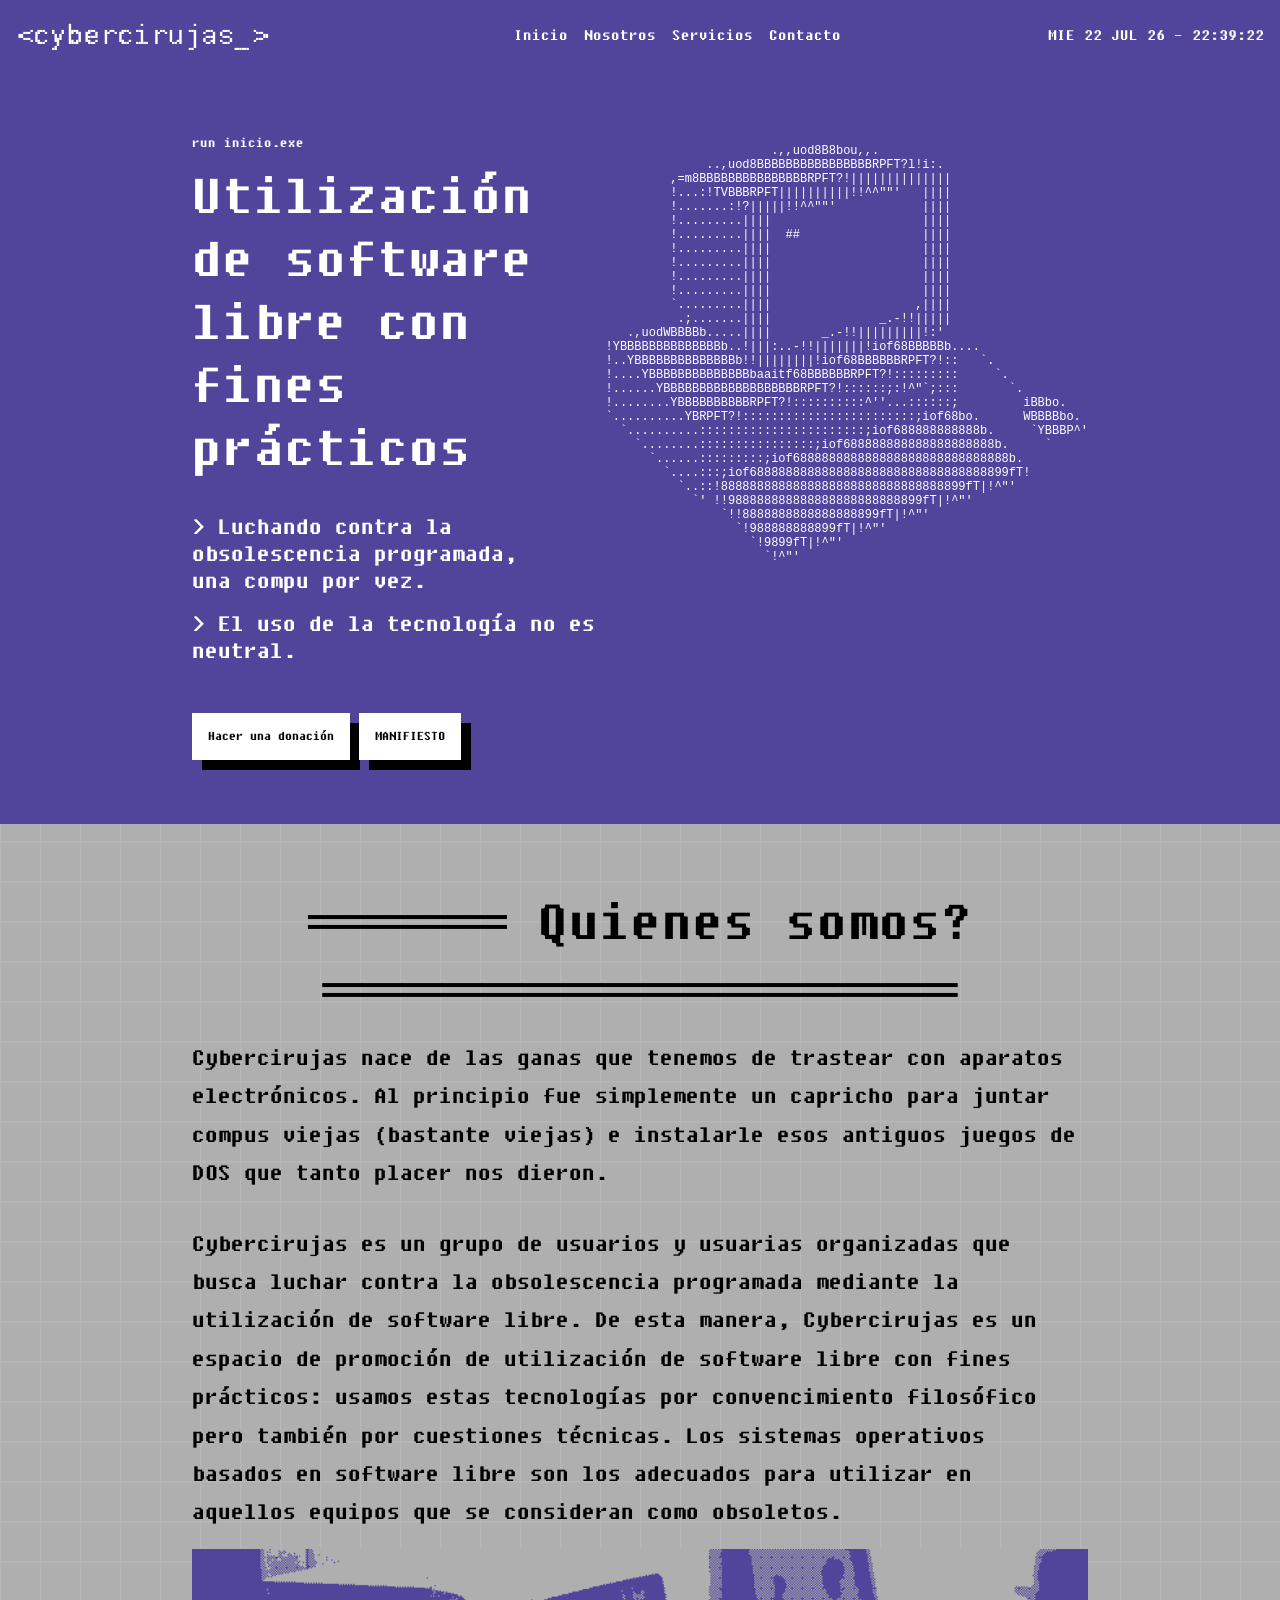
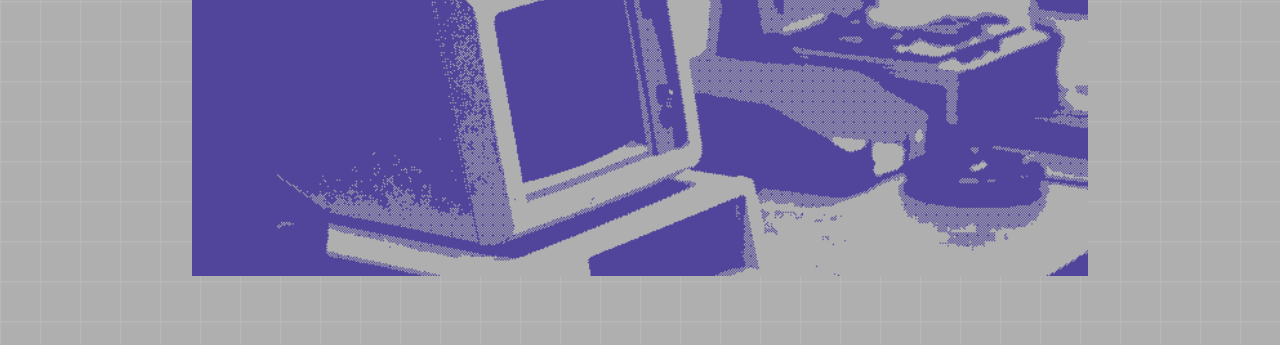
==== index.html @ deca9ce5 "primera version" ====
<!DOCTYPE html>
<html lang="es">
<head>
    <meta charset="UTF-8">
    <meta name="viewport" content="width=device-width, initial-scale=1.0">
    <title>Cybercirujas Club</title>
    <link rel="stylesheet" href="style.css">    
</head>
<body>
    <div class="container">
        <header class="header">
            <div class="logo">
                                                                                                                         
                      █                             ▀                     ▀                              
      ▄  ▄▄▄   ▄   ▄  █▄▄▄    ▄▄▄    ▄ ▄▄   ▄▄▄   ▄▄▄     ▄ ▄▄  ▄   ▄   ▄▄▄    ▄▄▄    ▄▄▄          ▄     
 ▄▄▀▀▀  █▀  ▀  ▀▄ ▄▀  █▀ ▀█  █▀  █   █▀  ▀ █▀  ▀    █     █▀  ▀ █   █     █   ▀   █  █   ▀          ▀▀▀▄▄
 ▀▀▄▄▄  █       █▄█   █   █  █▀▀▀▀   █     █        █     █     █   █     █   ▄▀▀▀█   ▀▀▀▄          ▄▄▄▀▀
      ▀ ▀█▄▄▀   ▀█    ██▄█▀  ▀█▄▄▀   █     ▀█▄▄▀  ▄▄█▄▄   █     ▀▄▄▀█     █   ▀▄▄▀█  ▀▄▄▄▀         ▀     
                ▄▀                                                        █                              
               ▀▀                                                       ▀▀                 ▀▀▀▀▀▀        
            </div>
            <nav class="nav">
                <ul>
                    <li><a href="#">Inicio</a></li>
                    <li><a href="#">Nosotros</a></li>
                    <li><a href="#">Servicios</a></li>
                    <li><a href="#">Contacto</a></li>
                </ul>
            </nav>
            <div class="horario">
                <p>MIE 22 JUL 26 - 22:39:22</p>
            </div>
        </header>
        <main>
            <section class="hero">
                <div id="hero-text"> 
                    <p class="linea">run inicio.exe</p>
                    <h1>Utilización de software libre con fines prácticos</h1>
                    <div class="hero-subtext">
                        <p>> Luchando contra la obsolescencia programada,<br> una compu por vez.</p>
                        <p>> El uso de la tecnología no es neutral.</p>
                    </div>
    
                    <div class="buttons">
                        <button>Hacer una donación</button>
                        <button>MANIFIESTO</button>
                    </div>
                </div>
                <div class="logo compu" id="compu">
                    <p>                       .,,uod8B8bou,,.
              ..,uod8BBBBBBBBBBBBBBBBRPFT?l!i:.
         ,=m8BBBBBBBBBBBBBBBRPFT?!||||||||||||||
         !...:!TVBBBRPFT||||||||||!!^^""'   ||||
         !.......:!?|||||!!^^""'            ||||
         !.........||||                     ||||
         !.........||||  ##                 ||||
         !.........||||                     ||||
         !.........||||                     ||||
         !.........||||                     ||||
         !.........||||                     ||||
         `.........||||                    ,||||
          .;.......||||               _.-!!|||||
   .,uodWBBBBb.....||||       _.-!!|||||||||!:'
!YBBBBBBBBBBBBBBb..!|||:..-!!|||||||!iof68BBBBBb....
!..YBBBBBBBBBBBBBBb!!||||||||!iof68BBBBBBRPFT?!::   `.
!....YBBBBBBBBBBBBBBbaaitf68BBBBBBRPFT?!:::::::::     `.
!......YBBBBBBBBBBBBBBBBBBBRPFT?!::::::;:!^"`;:::       `.
!........YBBBBBBBBBBRPFT?!::::::::::^''...::::::;         iBBbo.
`..........YBRPFT?!::::::::::::::::::::::::;iof68bo.      WBBBBbo.
  `..........:::::::::::::::::::::::;iof688888888888b.     `YBBBP^'
    `........::::::::::::::::;iof688888888888888888888b.     `
      `......:::::::::;iof688888888888888888888888888888b.
        `....:::;iof688888888888888888888888888888888899fT!
          `..::!8888888888888888888888888888888899fT|!^"'
            `' !!988888888888888888888888899fT|!^"'
                `!!8888888888888888899fT|!^"'
                  `!988888888899fT|!^"'
                    `!9899fT|!^"'
                      `!^"'
                    </p>
                </div>
            </section>
            <section class="about">
                <h1>═════ Quienes somos? ════════════════</h1>
                <p>Cybercirujas nace de las ganas que tenemos de trastear con aparatos electrónicos. Al principio fue simplemente un capricho para juntar compus viejas (bastante viejas) e instalarle esos antiguos juegos de DOS que tanto placer nos dieron.</p>

                <p>Cybercirujas es un grupo de usuarios y usuarias organizadas que busca luchar contra la obsolescencia programada mediante la utilización de software libre. De esta manera, Cybercirujas es un espacio de promoción de utilización de software libre con fines prácticos: usamos estas tecnologías por convencimiento filosófico pero también por cuestiones técnicas. Los sistemas operativos basados en software libre son los adecuados para utilizar en aquellos equipos que se consideran como obsoletos.</p>

                <img src="img/foto_1.png" alt="">
            </section>
            <section class="services">

            </section>
            <section class="contact">

            </section>
        </main>
        <footer>
            
        </footer>
    </div>
</body>
</html>
---- style.css ----
html {
    scroll-behavior: smooth;
}

* {
    margin: 0;
    padding: 0;
    box-sizing: border-box;
}

@font-face {
    font-family: 'fixedsys';
    src: url('font/Fixedsys500c.otf') format('truetype');
}

:root {
    /* ------COLORES------ */
    /* fondo */
    --color-fondo-principal: #afafaf;
    --color-fondo-superficie: #fff;
    --color-fondo-elemento: #8b8b8b;
    --color-fondo-modal: rgba(0, 0, 0, 0.5);

    /* texto */
    --color-texto-principal: #000;
    --color-texto-secundario: #50459B;
    --color-texto-atenuado: #636363;

    /* acentos */
    --color-acento: #50459B;
    --color-acento-hover: #8a7fcd;

    /* bordes */
    --color-borde-suave: #636363;
    --color-borde-foco: #50459B;

    /* estados */
    --color-exito: #9be39d;
    --color-alerta: #cbd689;
    --color-error: #cc7f76;
    --color-info: #6ac1c8;

    /* ------ESPACIADOS------ */
    --espacio-xs: 0.5rem;
    --espacio-sm: 1rem;
    --espacio-md: 2rem;
    --espacio-lg: 4rem;

    /* ------FUENTES------ */
    /* familia */
    --fuente-principal: 'fixedsys';

    /* tamaños */
    --tamano-texto-xs: 0.875rem;
    --tamano-texto-sm: 1rem;
    --tamano-texto-md: 1.5rem;
    --tamano-texto-lg: 3.5rem;
}

body {
    font-family: var(--fuente-principal);
}

.container {
    background-color: var(--color-texto-secundario);
    display: grid;
    min-height: 100dvh;
    grid-template-rows: 
    auto 1fr auto;
}

.header {
    padding: var(--espacio-sm);
    display: flex;
    justify-content: space-between;
    align-items: center;
    color: white;
}

ul {
    display: flex;
    flex-direction: row;
    gap: var(--espacio-sm);

    li {
        list-style: none;
    }
    a {
        text-decoration: none;
        color: white;
    }
}

.logo {
    font-family: monospace;
    white-space: pre;
    font-size: 0.25rem;
}

.linea {
    font-size: var(--tamano-texto-xs) !important;
}

#compu {
    grid-area: compu;
}

#hero-text {
    grid-area: titulo;
    h1 {
        font-size: var(--tamano-texto-lg);
        padding-bottom: var(--espacio-md);
    }

    p {
        font-size: var(--tamano-texto-md);
        padding-bottom: var(--espacio-sm);
    }
}

.compu p{
    font-size: 0.75rem;
    color: white;
}
    
.hero {
    display: grid;
    grid-template-columns: 1fr 0.5fr;
    grid-template-areas:
        "titulo compu";
    padding: 5% 15% 5% 15%;
    color: white;

    h1 {
        font-size: var(--tamano-texto-lg);
    }
}

button {
    margin-top: var(--espacio-md);
    font-family: var(--fuente-principal);
    background-color: white;
    color: rgb(0, 0, 0);
    border: none;
    padding: var(--espacio-sm);
    cursor: pointer;
    box-shadow: 10px 10px 0px rgba(0, 0, 0, 1);
}

.about {
    background-image: url('img/fondo.png');
    background-size: cover;
    background-position: center;
    padding: 5% 15% 5% 15%;
    h1 {
        font-size: var(--tamano-texto-lg);
        text-align: center;
    }

    p {
        font-size: var(--tamano-texto-md);
        padding: var(--espacio-sm) 0;
        line-height: 1.6;
    }

    img {
        width: 100%;
        height: auto;
    }
}
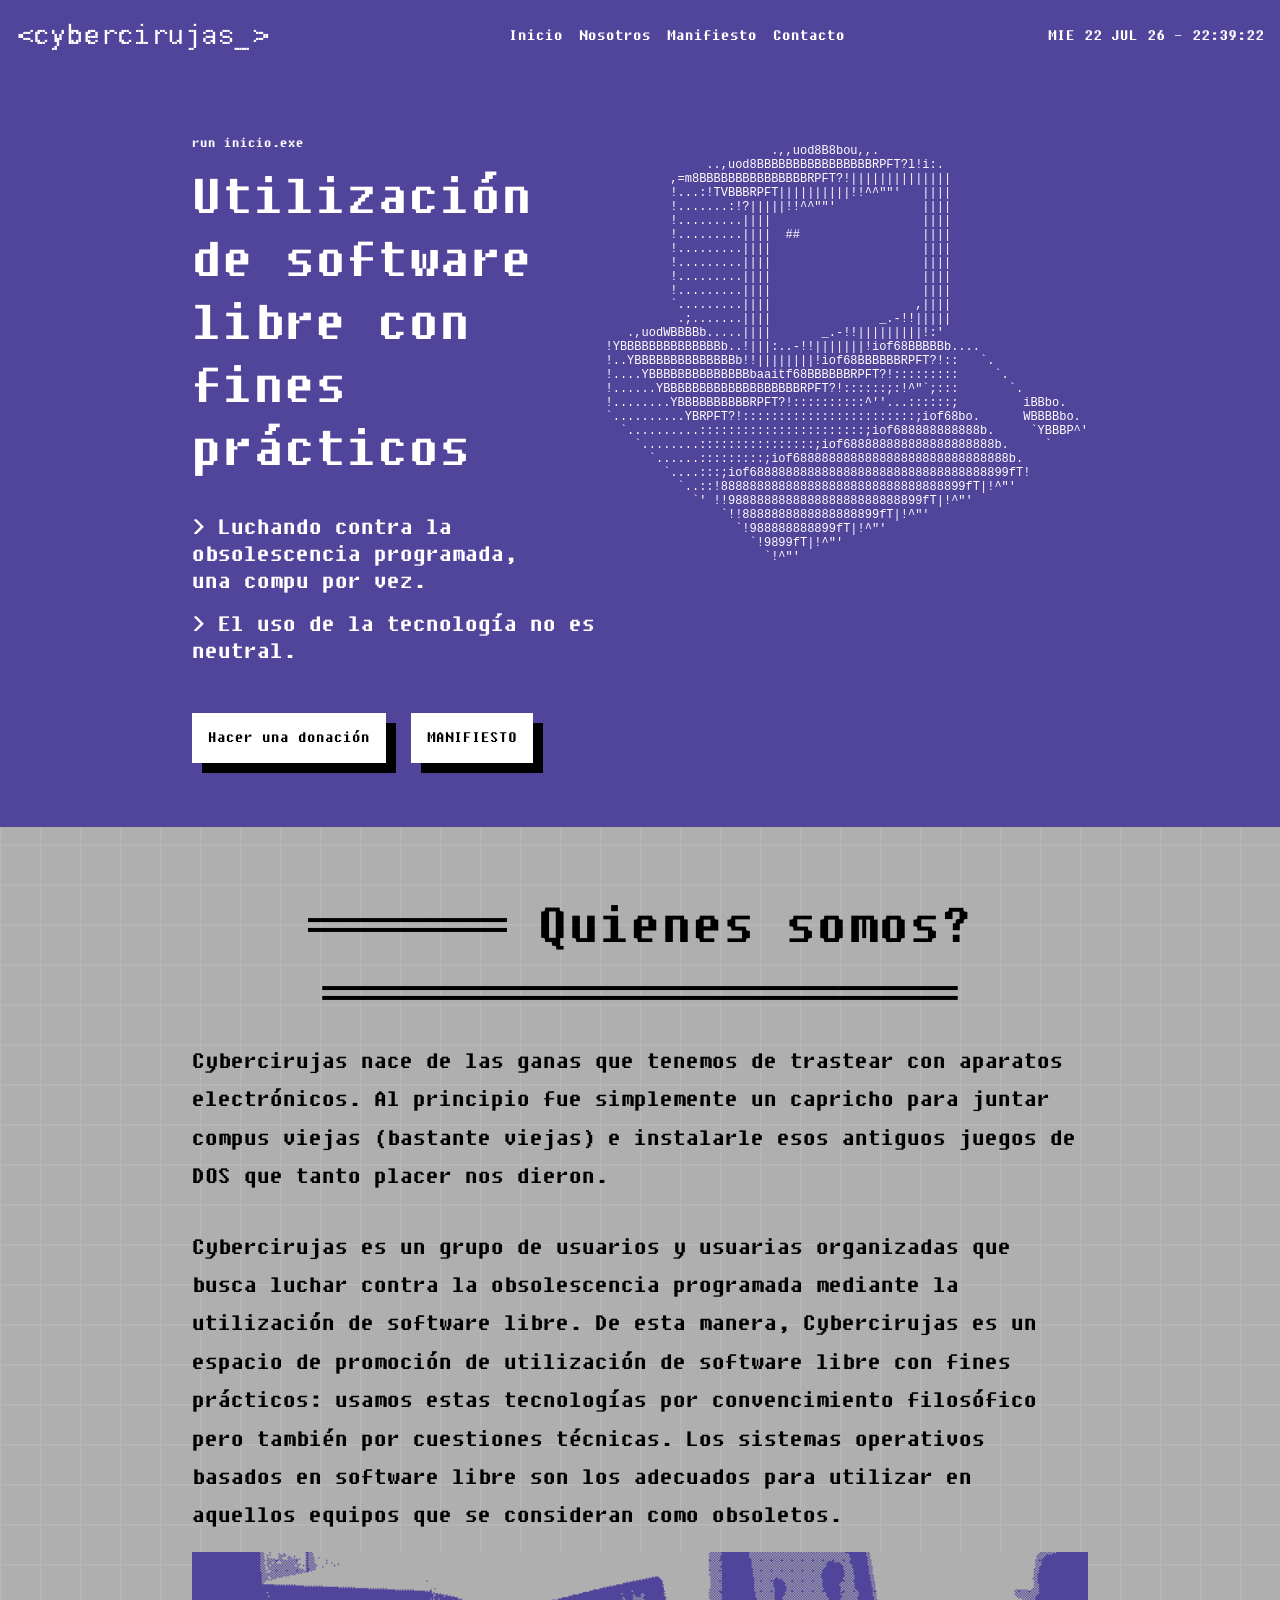
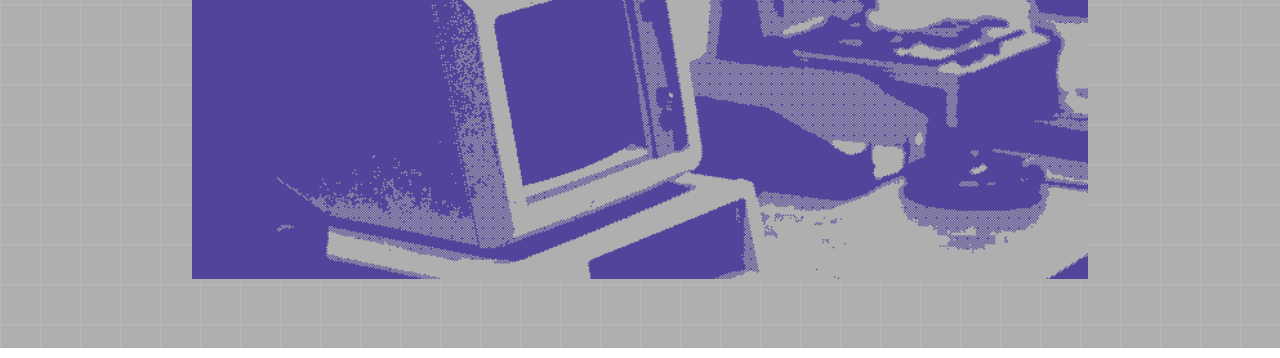
==== commit 2c5c5d6a: "manifiesto + cambios sutiles" ====
--- a/index.html
+++ b/index.html
@@ -4,7 +4,7 @@
     <meta charset="UTF-8">
     <meta name="viewport" content="width=device-width, initial-scale=1.0">
     <title>Cybercirujas Club</title>
-    <link rel="stylesheet" href="style.css">    
+    <link rel="stylesheet" href="css/style.css">    
 </head>
 <body>
     <div class="container">
@@ -21,9 +21,9 @@
             </div>
             <nav class="nav">
                 <ul>
-                    <li><a href="#">Inicio</a></li>
+                    <li><a href="index.html">Inicio</a></li>
                     <li><a href="#">Nosotros</a></li>
-                    <li><a href="#">Servicios</a></li>
+                    <li><a href="manifiesto.html">Manifiesto</a></li>
                     <li><a href="#">Contacto</a></li>
                 </ul>
             </nav>
@@ -42,8 +42,8 @@
                     </div>
     
                     <div class="buttons">
-                        <button>Hacer una donación</button>
-                        <button>MANIFIESTO</button>
+                        <button type="button"><a href="">Hacer una donación</a></button>
+                        <button type="button"><a href="manifiesto.html">MANIFIESTO</a></button>
                     </div>
                 </div>
                 <div class="logo compu" id="compu">
--- a/css/style.css
+++ b/css/style.css
@@ -0,0 +1,213 @@
+html {
+    scroll-behavior: smooth;
+}
+
+* {
+    margin: 0;
+    padding: 0;
+    box-sizing: border-box;
+}
+
+@font-face {
+    font-family: 'fixedsys';
+    src: url('../font/Fixedsys500c.otf') format('truetype');
+    font-weight: normal;
+}
+
+@font-face {
+    font-family: 'manifiesto';
+    src: url('../font/PixelFraktur.ttf') format('truetype');
+    font-weight: 900;
+}
+
+@font-face {
+    font-family: 'adventurer';
+    src: url('../font/Adventurer.ttf') format('truetype');
+    font-weight: normal;
+}
+
+:root {
+    /* ------COLORES------ */
+    /* fondo */
+    --color-fondo-principal: #50459B;
+    --color-fondo-superficie: #ffffff;
+    --color-fondo-elemento: #8b8b8b;
+    --color-fondo-modal: rgba(0, 0, 0, 0.5);
+
+    /* texto */
+    --color-texto-oscuro: #000;
+    --color-texto-oscuro-hover: #252525;
+    --color-texto-oscuro-atenuado: rgba(0, 0, 0, 0.25);
+
+    --color-texto-claro: #ffffff;
+    --color-texto-claro-hover: #d2d2d2;
+    --color-texto-claro-atenuado: rgba(255, 255, 255, 0.25);
+
+    --color-texto-secundario: #50459B;
+    --color-texto-secundario-hover: #6356BF;
+    --color-texto-secundario-atenuado: rgba(80, 69, 155, 0.25);
+
+    /* acentos */
+    --color-acento: #50459B;
+    --color-acento-hover: #8a7fcd;
+
+    /* estados */
+    --color-exito: #9be39d;
+    --color-alerta: #cbd689;
+    --color-error: #cc7f76;
+    --color-info: #6ac1c8;
+
+    /* ------ESPACIADOS------ */
+    --espacio-xs: 0.5rem;
+    --espacio-sm: 1rem;
+    --espacio-md: 2rem;
+    --espacio-lg: 4rem;
+
+    /* ------FUENTES------ */
+    /* familia */
+    --fuente-principal: 'fixedsys';
+    --fuente-secundaria: 'adventurer';
+    --fuente-manifiesto: 'manifiesto';
+
+    /* tamaños */
+    --tamano-texto-xs: 0.875rem;      /* 14px */
+    --tamano-texto-s: 1rem;           /* 16px */
+    --tamano-texto-m: 1.5rem;         /* 24px */
+    --tamano-texto-l: 2rem;           /* 32px */
+    --tamano-texto-xl: 3.5rem;        /* 56px */
+}
+
+body {
+    font-family: var(--fuente-principal);
+}
+
+.container {
+    background-color: var(--color-texto-secundario);
+    display: grid;
+    min-height: 100dvh;
+    grid-template-rows: 
+    auto 1fr auto;
+}
+
+.header {
+    padding: var(--espacio-sm);
+    display: flex;
+    justify-content: space-between;
+    align-items: center;
+    color: var(--color-fondo-superficie);
+}
+
+ul {
+    display: flex;
+    flex-direction: row;
+    gap: var(--espacio-sm);
+
+    li {
+        list-style: none;
+    }
+    a {
+        text-decoration: none;
+        color: var(--color-texto-claro);
+
+        &:hover {
+            text-decoration: underline;
+        }
+    }
+}
+
+.logo {
+    font-family: monospace;
+    white-space: pre;
+    font-size: 0.25rem;
+    cursor: pointer;
+}
+
+.linea {
+    font-size: var(--tamano-texto-xs) !important;
+}
+
+#compu {
+    grid-area: compu;
+}
+
+#hero-text {
+    grid-area: titulo;
+
+    h1 {
+        font-size: var(--tamano-texto-xl);
+        padding-bottom: var(--espacio-md);
+    }
+
+    p {
+        font-size: var(--tamano-texto-m);
+        padding-bottom: var(--espacio-sm);
+    }
+}
+
+.compu p{
+    font-size: 0.75rem;
+    color: var(--color-fondo-superficie);
+}
+    
+.hero {
+    display: grid;
+    grid-template-columns: 1fr 0.5fr;
+    grid-template-areas:
+        "titulo compu";
+    padding: 5% 15% 5% 15%;
+    color: var(--color-fondo-superficie);
+
+    h1 {
+        font-size: var(--tamano-texto-xl);
+    }
+}
+
+button {
+    margin-top: var(--espacio-md);
+    font-family: var(--fuente-principal);
+    background-color: var(--color-fondo-superficie);
+    color: rgb(0, 0, 0);
+    border: none;
+    padding: var(--espacio-sm);
+    cursor: pointer;
+    box-shadow: 10px 10px 0px rgba(0, 0, 0, 1);
+    font-size: var(--tamano-texto-s);
+    margin-right: var(--espacio-sm);
+
+    a {
+        text-decoration: none;
+        color: var(--color-texto-oscuro);
+    }
+
+    &:hover {
+        background-color: var(--color-texto-oscuro);
+        color: var(--color-fondo-superficie);
+        box-shadow: 10px 10px 0px rgba(255, 255,255, 1);
+
+        a {
+            color: var(--color-fondo-superficie);
+        }
+    }
+}
+
+.about {
+    background-image: url('../img/fondo.png');
+    background-size: cover;
+    background-position: center;
+    padding: 5% 15% 5% 15%;
+    h1 {
+        font-size: var(--tamano-texto-xl);
+        text-align: center;
+    }
+
+    p {
+        font-size: var(--tamano-texto-m);
+        padding: var(--espacio-sm) 0;
+        line-height: 1.6;
+    }
+
+    img {
+        width: 100%;
+        height: auto;
+    }
+}
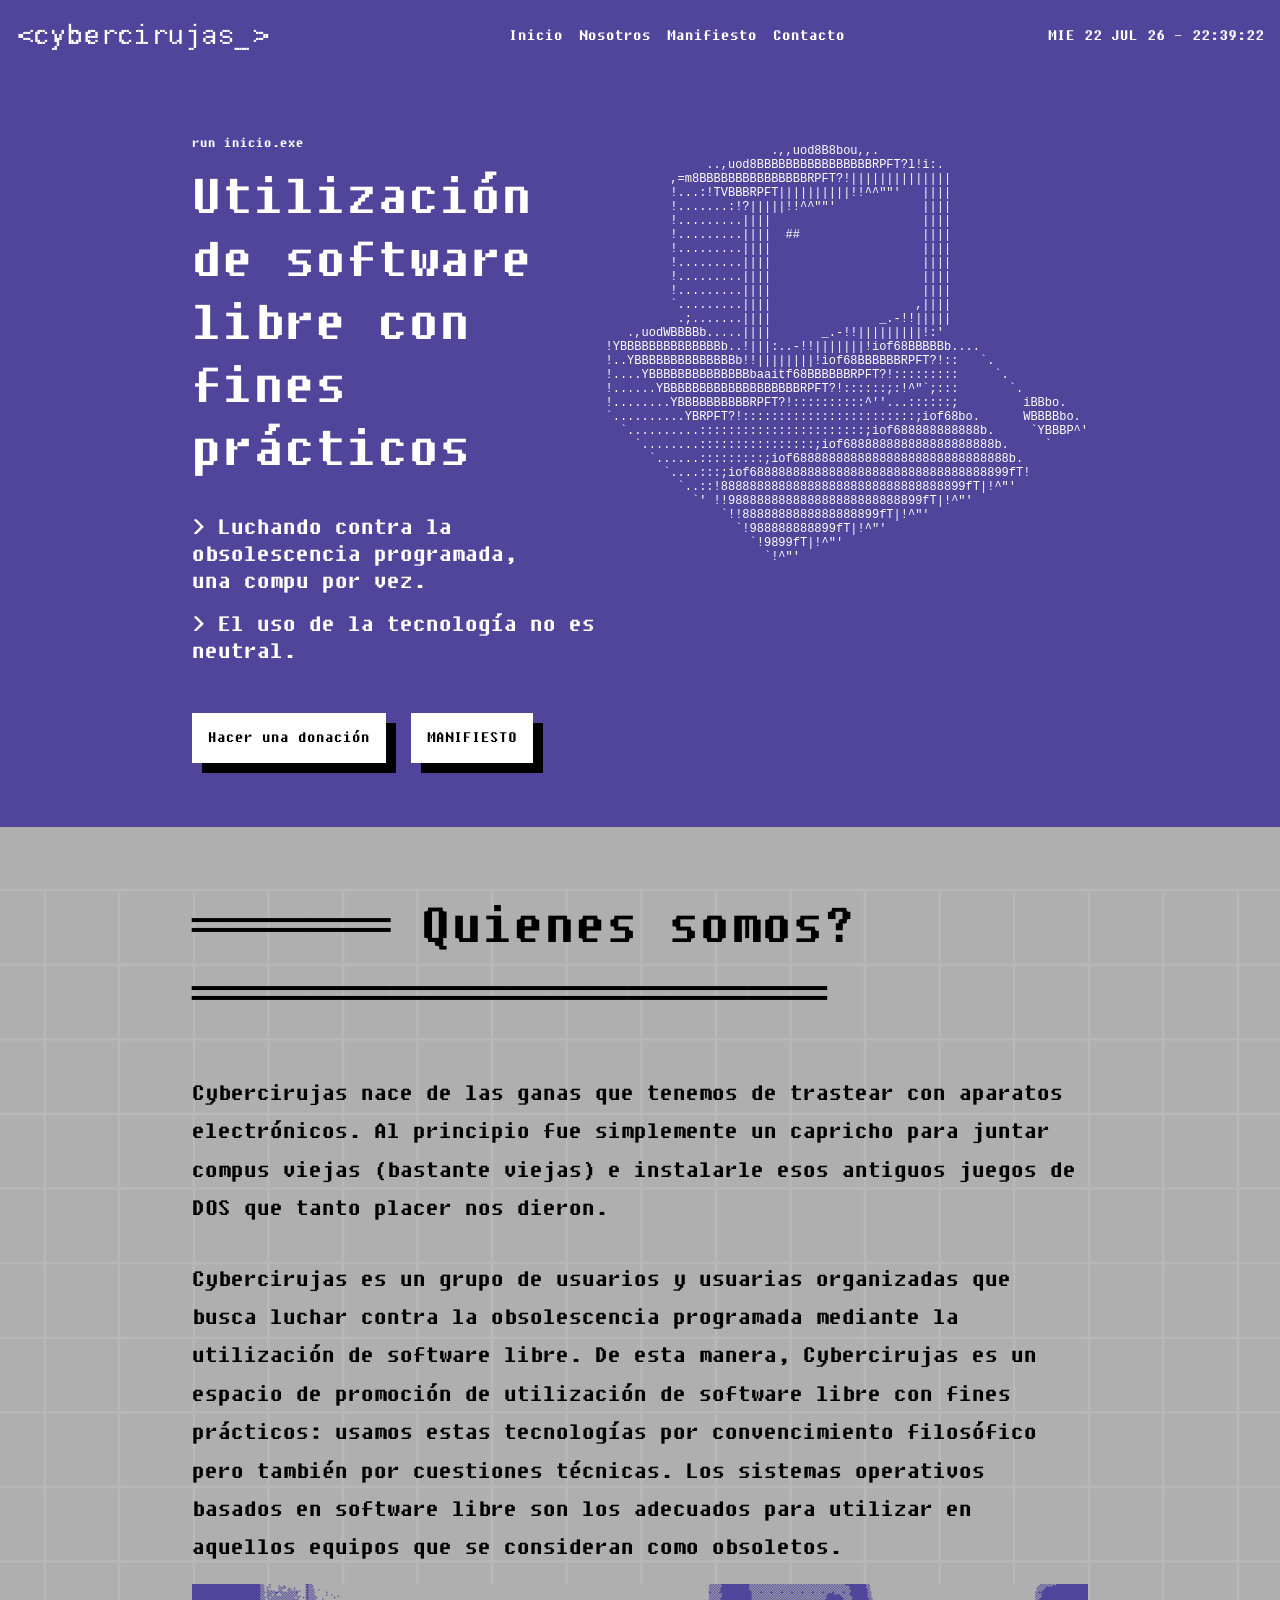
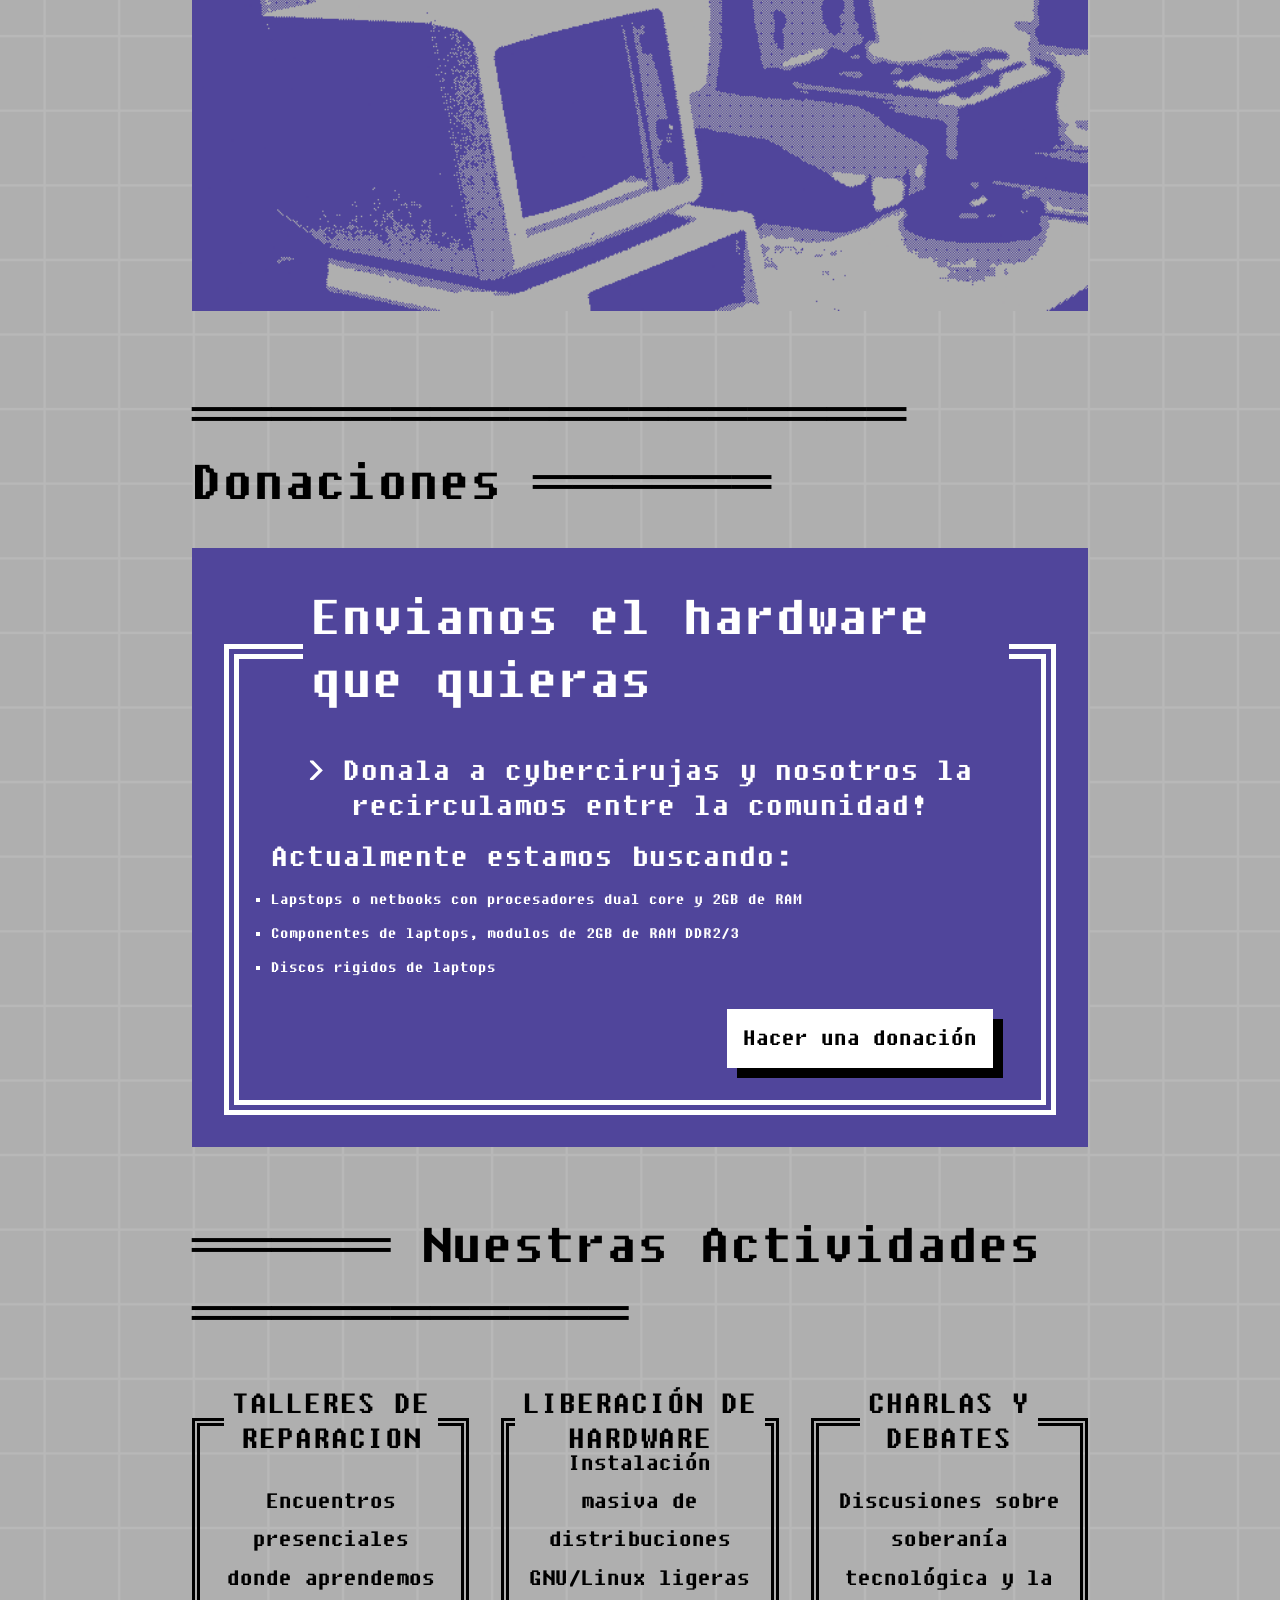
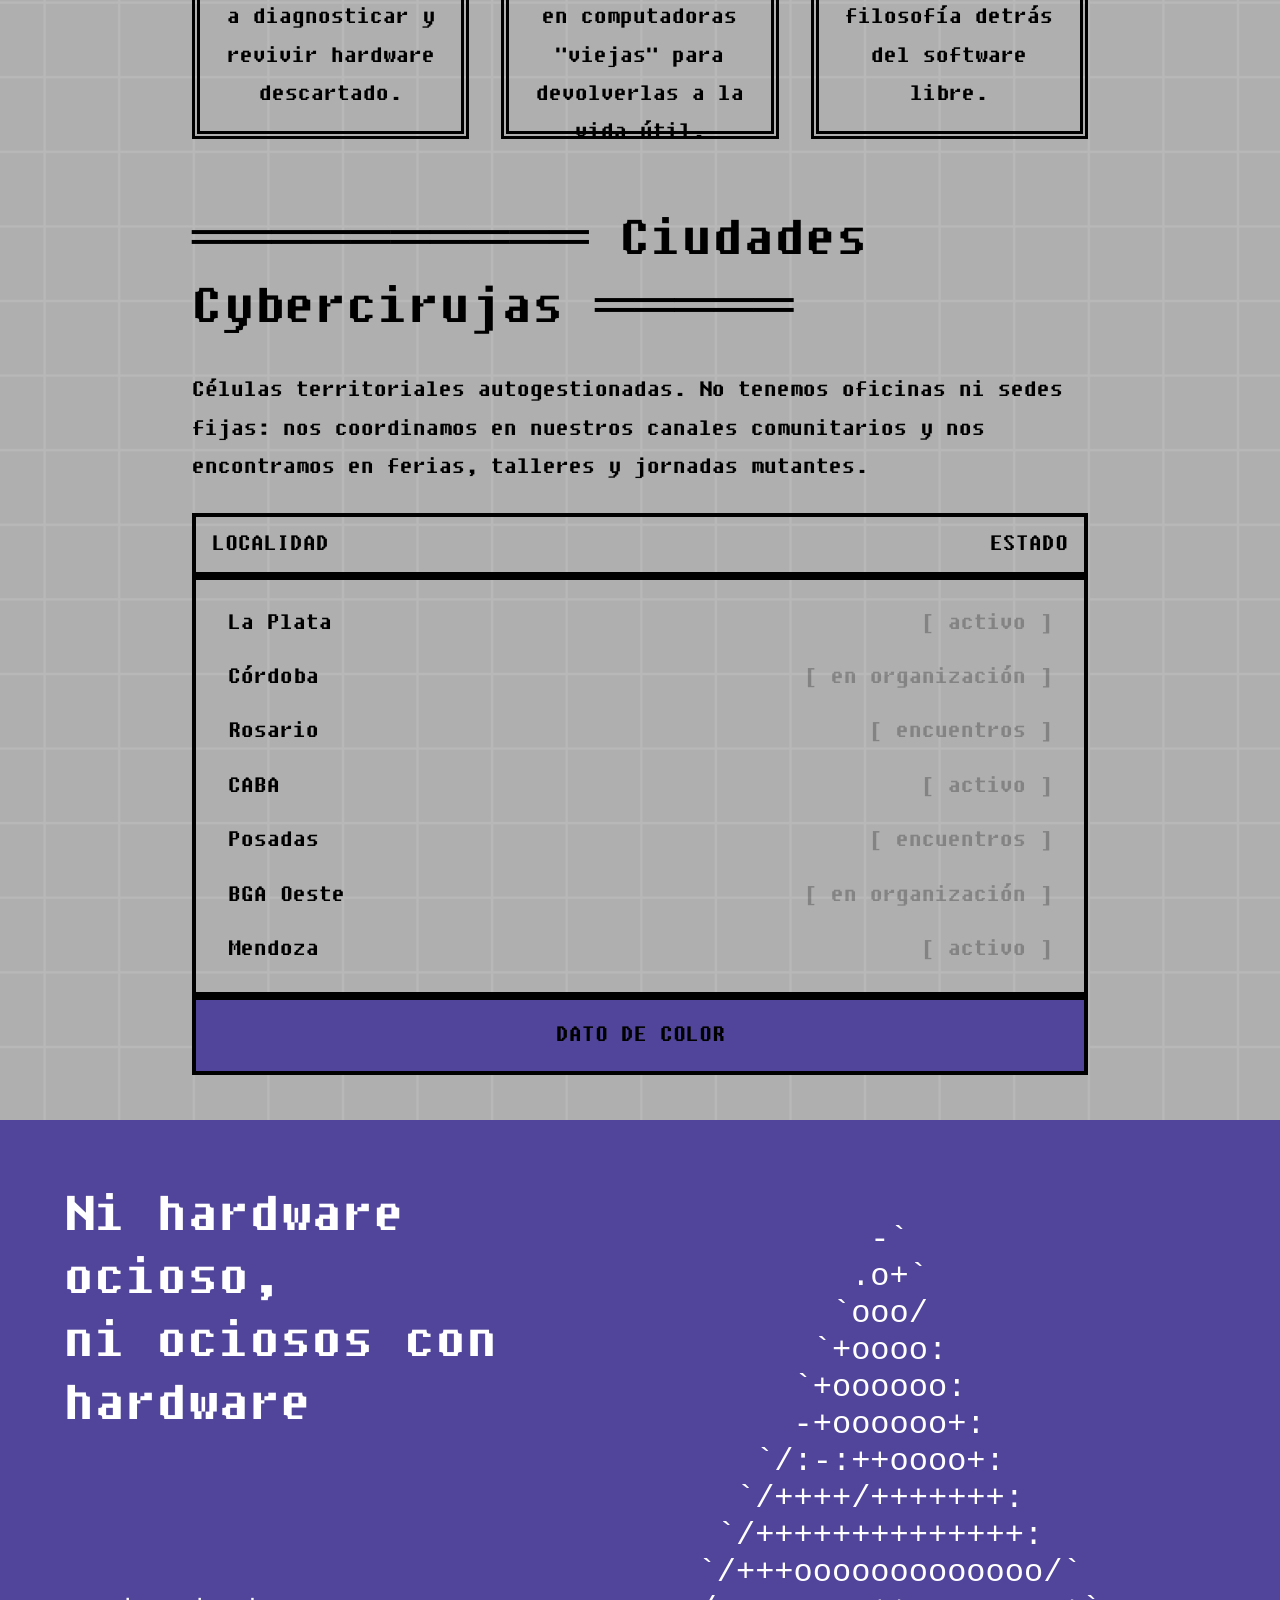
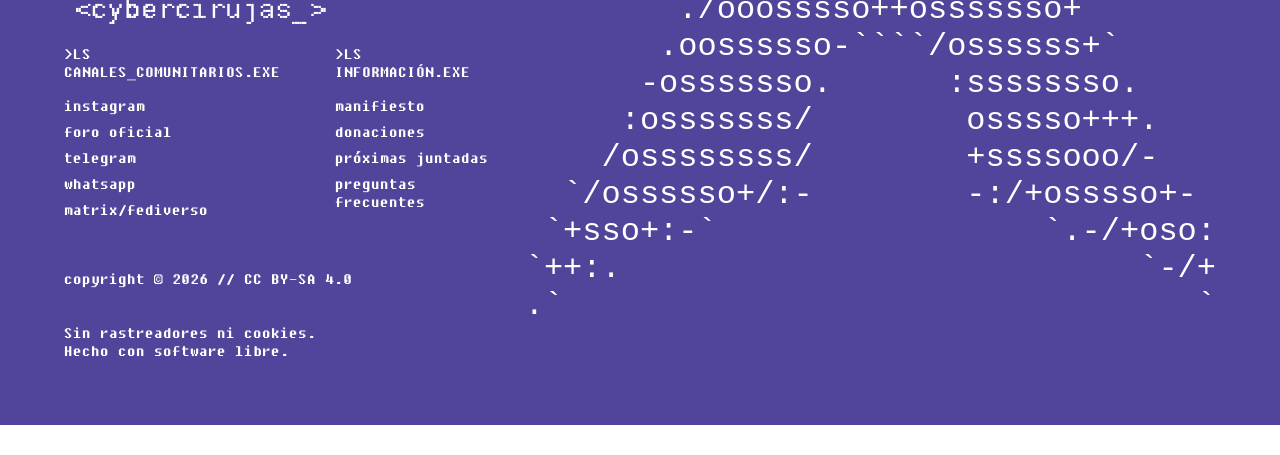
==== commit 06bbfa02: "full version desktop" ====
--- a/index.html
+++ b/index.html
@@ -7,8 +7,10 @@
     <link rel="stylesheet" href="css/style.css">    
 </head>
 <body>
-    <div class="container">
+    <section class="container">
+
         <header class="header">
+
             <div class="logo">
                                                                                                                          
                       █                             ▀                     ▀                              
@@ -19,6 +21,7 @@
                 ▄▀                                                        █                              
                ▀▀                                                       ▀▀                 ▀▀▀▀▀▀        
             </div>
+
             <nav class="nav">
                 <ul>
                     <li><a href="index.html">Inicio</a></li>
@@ -27,15 +30,22 @@
                     <li><a href="#">Contacto</a></li>
                 </ul>
             </nav>
+
             <div class="horario">
                 <p>MIE 22 JUL 26 - 22:39:22</p>
             </div>
+
         </header>
+
         <main>
+
             <section class="hero">
+
                 <div id="hero-text"> 
+
                     <p class="linea">run inicio.exe</p>
                     <h1>Utilización de software libre con fines prácticos</h1>
+
                     <div class="hero-subtext">
                         <p>> Luchando contra la obsolescencia programada,<br> una compu por vez.</p>
                         <p>> El uso de la tecnología no es neutral.</p>
@@ -45,7 +55,9 @@
                         <button type="button"><a href="">Hacer una donación</a></button>
                         <button type="button"><a href="manifiesto.html">MANIFIESTO</a></button>
                     </div>
-                </div>
+
+                </div>
+
                 <div class="logo compu" id="compu">
                     <p>                       .,,uod8B8bou,,.
               ..,uod8BBBBBBBBBBBBBBBBRPFT?l!i:.
@@ -79,25 +91,196 @@
                       `!^"'
                     </p>
                 </div>
+
             </section>
-            <section class="about">
-                <h1>═════ Quienes somos? ════════════════</h1>
-                <p>Cybercirujas nace de las ganas que tenemos de trastear con aparatos electrónicos. Al principio fue simplemente un capricho para juntar compus viejas (bastante viejas) e instalarle esos antiguos juegos de DOS que tanto placer nos dieron.</p>
-
-                <p>Cybercirujas es un grupo de usuarios y usuarias organizadas que busca luchar contra la obsolescencia programada mediante la utilización de software libre. De esta manera, Cybercirujas es un espacio de promoción de utilización de software libre con fines prácticos: usamos estas tecnologías por convencimiento filosófico pero también por cuestiones técnicas. Los sistemas operativos basados en software libre son los adecuados para utilizar en aquellos equipos que se consideran como obsoletos.</p>
-
-                <img src="img/foto_1.png" alt="">
+
+            <section class="content-fondo">
+
+                <h1 class="section-title">═════ Quienes somos? ════════════════</h1>
+                <section class="about">
+                    <p>Cybercirujas nace de las ganas que tenemos de trastear con aparatos electrónicos. Al principio fue simplemente un capricho para juntar compus viejas (bastante viejas) e instalarle esos antiguos juegos de DOS que tanto placer nos dieron.</p>
+    
+                    <p>Cybercirujas es un grupo de usuarios y usuarias organizadas que busca luchar contra la obsolescencia programada mediante la utilización de software libre. De esta manera, Cybercirujas es un espacio de promoción de utilización de software libre con fines prácticos: usamos estas tecnologías por convencimiento filosófico pero también por cuestiones técnicas. Los sistemas operativos basados en software libre son los adecuados para utilizar en aquellos equipos que se consideran como obsoletos.</p>
+    
+                    <img src="img/foto_1.png" alt="">
+                </section>
+
+                <h1 class="section-title">══════════════════ Donaciones ══════</h1>
+                <section class="donaciones">
+
+                    <fieldset class="container-donaciones"> 
+                        <legend>Envianos el hardware que quieras</legend>
+                        <h1>> Donala a cybercirujas y nosotros la recirculamos entre la comunidad!</h1>
+                        <p>Actualmente estamos buscando:</p>
+
+                        <ul>
+                            <li>Lapstops o netbooks con procesadores dual core y 2GB de RAM</li>
+                            <li>Componentes de laptops, modulos de 2GB de RAM DDR2/3</li>
+                            <li>Discos rigidos de laptops</li>
+                        </ul>
+
+                        <button type="button"><a href="">Hacer una donación</a></button>
+                    </fieldset>
+
+                </section>
+
+                <h1 class="section-title">═════ Nuestras Actividades ═══════════</h1>
+                <section class="actividades">
+
+                    <fieldset>
+                        <legend>TALLERES DE <br>REPARACION</legend>
+                        <p>Encuentros presenciales donde aprendemos a diagnosticar y revivir hardware descartado.</p>
+                    </fieldset>
+
+                    <fieldset>
+                        <legend>LIBERACIÓN DE <br>HARDWARE</legend>
+                        <p>Instalación masiva de distribuciones GNU/Linux ligeras en computadoras "viejas" para devolverlas a la vida útil.</p>
+                    </fieldset>
+
+                    <fieldset>
+                        <legend>CHARLAS Y <br>DEBATES</legend>
+                        <p>Discusiones sobre soberanía tecnológica y la filosofía detrás del software libre.</p>
+                    </fieldset>
+
+                </section>
+
+                <h1 class="section-title">══════════ Ciudades Cybercirujas ═════</h1>
+                <section class="ciudades">
+
+                    <p>Células territoriales autogestionadas. No tenemos oficinas ni sedes fijas: nos coordinamos en nuestros canales comunitarios y nos encontramos en ferias, talleres y jornadas mutantes.</p>
+
+                    <div class="tabla-localidades">
+
+                        <div class="barra-datos">
+                            <div class="barra-datos-texto">
+                                <p>LOCALIDAD</p>
+                                <p>ESTADO</p>
+                            </div>
+                        </div>
+
+                        <div class="localidades">
+
+                            <div class="localidad">
+                                <p>La Plata</p>
+                                <p class="atenuado">[ activo ]</p>
+                            </div>
+
+                            <div class="localidad">
+                                <p>Córdoba</p>
+                                <p class="atenuado">[ en organización ]</p>
+                            </div>
+
+                            <div class="localidad">
+                                <p>Rosario</p>
+                                <p class="atenuado">[ encuentros ]</p>
+                            </div>
+
+                            <div class="localidad">
+                                <p>CABA</p>
+                                <p class="atenuado">[ activo ]</p>
+                            </div>
+
+                            <div class="localidad">
+                                <p>Posadas</p>
+                                <p class="atenuado">[ encuentros ]</p>
+                            </div>
+
+                            <div class="localidad">
+                                <p>BGA Oeste</p>
+                                <p class="atenuado">[ en organización ]</p>
+                            </div>
+
+                            <div class="localidad">
+                                <p>Mendoza</p>
+                                <p class="atenuado">[ activo ]</p>
+                            </div>
+
+                        </div>
+
+                        <div class="barra-dato">
+                            <p>DATO DE COLOR</p>
+                        </div>
+
+                    </div>
+
+                </section>
+
             </section>
-            <section class="services">
+
+        </main>
+
+        <footer>
+            <section class="footer-info">
+
+                <div id="lema">
+                    <h1>Ni hardware ocioso,<br> ni ociosos con <br> hardware</h1>
+                    <div class="logo">
+                                                                                                                             
+                          █                             ▀                     ▀                              
+          ▄  ▄▄▄   ▄   ▄  █▄▄▄    ▄▄▄    ▄ ▄▄   ▄▄▄   ▄▄▄     ▄ ▄▄  ▄   ▄   ▄▄▄    ▄▄▄    ▄▄▄          ▄     
+     ▄▄▀▀▀  █▀  ▀  ▀▄ ▄▀  █▀ ▀█  █▀  █   █▀  ▀ █▀  ▀    █     █▀  ▀ █   █     █   ▀   █  █   ▀          ▀▀▀▄▄
+     ▀▀▄▄▄  █       █▄█   █   █  █▀▀▀▀   █     █        █     █     █   █     █   ▄▀▀▀█   ▀▀▀▄          ▄▄▄▀▀
+          ▀ ▀█▄▄▀   ▀█    ██▄█▀  ▀█▄▄▀   █     ▀█▄▄▀  ▄▄█▄▄   █     ▀▄▄▀█     █   ▀▄▄▀█  ▀▄▄▄▀         ▀     
+                    ▄▀                                                        █                              
+                   ▀▀                                                       ▀▀                 ▀▀▀▀▀▀        
+                    </div>
+                </div>
+
+                <div id="links">
+
+                    <div class="canales">
+                        <p>>LS CANALES_COMUNITARIOS.EXE</p>
+        
+                        <a href="https://t.me/cybercirujas" target="_blank">instagram</a>
+                        <a href="https://t.me/cybercirujas" target="_blank">foro oficial</a>
+                        <a href="https://t.me/cybercirujas" target="_blank">telegram</a>
+                        <a href="https://t.me/cybercirujas" target="_blank">whatsapp</a>
+                        <a href="https://t.me/cybercirujas" target="_blank">matrix/fediverso</a>
+                    </div>
+
+                    <div class="informacion">
+                        <p>>LS INFORMACIÓN.EXE</p>
+        
+                        <a href="https://t.me/cybercirujas" target="_blank">manifiesto</a>
+                        <a href="https://t.me/cybercirujas" target="_blank">donaciones</a>
+                        <a href="https://t.me/cybercirujas" target="_blank">próximas juntadas</a>
+                        <a href="https://t.me/cybercirujas" target="_blank">preguntas frecuentes</a>
+                    </div>
+
+                </div>
+
+                <div id="copyright">
+                    <p>copyright © 2026 // CC BY-SA 4.0</p>
+                    <br>
+                    <br>
+                    <p>Sin rastreadores ni cookies.</p>
+                    <p>Hecho con software libre.</p>
+                </div>
+
+                <div class="ascii-arch" id="arch">
+                   -`
+                  .o+`
+                 `ooo/
+                `+oooo:
+               `+oooooo:
+               -+oooooo+:
+             `/:-:++oooo+:
+            `/++++/+++++++:
+           `/++++++++++++++:
+          `/+++ooooooooooooo/`
+         ./ooosssso++osssssso+`
+        .oossssso-````/ossssss+`
+       -osssssso.      :ssssssso.
+      :osssssss/        osssso+++.
+     /ossssssss/        +ssssooo/-
+   `/ossssso+/:-        -:/+osssso+-
+  `+sso+:-`                 `.-/+oso:
+ `++:.                           `-/+
+ .`                                 `
+                </div>
 
             </section>
-            <section class="contact">
-
-            </section>
-        </main>
-        <footer>
-            
         </footer>
-    </div>
+    </section>
 </body>
 </html>
--- a/css/style.css
+++ b/css/style.css
@@ -11,7 +11,7 @@
 @font-face {
     font-family: 'fixedsys';
     src: url('../font/Fixedsys500c.otf') format('truetype');
-    font-weight: normal;
+    font-weight: 900;
 }
 
 @font-face {
@@ -23,7 +23,7 @@
 @font-face {
     font-family: 'adventurer';
     src: url('../font/Adventurer.ttf') format('truetype');
-    font-weight: normal;
+    font-weight: 900;
 }
 
 :root {
@@ -80,6 +80,16 @@
 body {
     font-family: var(--fuente-principal);
 }
+a {
+        text-decoration: none;
+        color: var(--color-texto-claro);
+}
+
+.section-title {
+    font-size: var(--tamano-texto-xl);
+    padding: 5% 15% 0 15%;
+    margin-bottom: var(--espacio-md);
+}
 
 .container {
     background-color: var(--color-texto-secundario);
@@ -106,9 +116,6 @@
         list-style: none;
     }
     a {
-        text-decoration: none;
-        color: var(--color-texto-claro);
-
         &:hover {
             text-decoration: underline;
         }
@@ -173,6 +180,7 @@
     box-shadow: 10px 10px 0px rgba(0, 0, 0, 1);
     font-size: var(--tamano-texto-s);
     margin-right: var(--espacio-sm);
+    transition: box-shadow 0.1s ease-in-out;
 
     a {
         text-decoration: none;
@@ -180,21 +188,19 @@
     }
 
     &:hover {
-        background-color: var(--color-texto-oscuro);
-        color: var(--color-fondo-superficie);
-        box-shadow: 10px 10px 0px rgba(255, 255,255, 1);
-
-        a {
-            color: var(--color-fondo-superficie);
-        }
-    }
-}
-
-.about {
+        box-shadow: 12px 12px 0px rgba(0, 0, 0, 1);
+    }
+}
+
+.content-fondo {
     background-image: url('../img/fondo.png');
     background-size: cover;
     background-position: center;
-    padding: 5% 15% 5% 15%;
+    background-repeat: repeat-x;
+}
+
+.about {
+    padding: 0 15% 0 15%;
     h1 {
         font-size: var(--tamano-texto-xl);
         text-align: center;
@@ -210,4 +216,227 @@
         width: 100%;
         height: auto;
     }
+}
+
+.donaciones {
+    background-color: var(--color-fondo-principal);
+    margin: 0 15% 0 15%;
+    padding: var(--espacio-md);
+}
+
+.container-donaciones {
+    color: var(--color-texto-claro);
+    background-color: var(--color-fondo-principal);
+    border: 15px double var(--color-texto-claro);
+    padding: var(--espacio-md);
+
+    display: flex;
+    flex-direction: column;
+    h1 {
+        font-size: var(--tamano-texto-xl);
+        text-align: center;
+    }
+
+    p {
+        font-size: var(--tamano-texto-l);
+        padding: var(--espacio-sm) 0;
+    }
+
+    img {
+        width: 100%;
+        height: auto;
+    }
+
+    legend {
+        font-size: var(--tamano-texto-xl);
+        margin-left: var(--espacio-md);
+        padding: var(--espacio-xs);
+    }
+
+    ul {
+        display: flex;
+        flex-direction: column;
+    }
+
+    li {
+        font-size: var(--tamano-texto-s);
+        list-style: square;
+    }
+
+    button {
+        align-self: end;
+        font-size: var(--tamano-texto-m);
+    }
+    
+    h1 {
+        font-size: var(--tamano-texto-l);
+        text-align: center;
+    }
+}
+
+.actividades {
+    padding: 0 15% 0 15%;
+    color: var(--color-texto-oscuro);
+    display: flex;
+    gap: var(--espacio-md);
+    height: 40dvh;
+
+    fieldset {
+        border: 8px double var(--color-texto-oscuro);
+        width: 100%;
+        height: 100%;
+        display: flex;
+        align-items: center;
+
+        legend {
+            font-size: var(--tamano-texto-l);
+            text-align: center;
+            padding: var(--espacio-xs);
+        }
+
+        p {
+            font-size: var(--tamano-texto-m);
+            padding: var(--espacio-sm);
+            text-align: center;
+            line-height: 1.6;
+        }
+    }
+}
+
+.ciudades {
+    padding: 0 15% 0 15%;
+
+    p {
+        font-size: var(--tamano-texto-m);
+        line-height: 1.6;
+    }
+}
+
+.tabla-localidades {
+    padding: 3% 0 5% 0;
+}
+
+.barra-datos {
+    border: 4px var(--color-texto-oscuro) solid;
+}
+
+.barra-datos-texto {
+    display: flex;
+    justify-content: space-between;
+    font-size: var(--tamano-texto-m);
+    padding: var(--espacio-xs) var(--espacio-sm);
+}
+
+.localidades {
+    border: 4px var(--color-texto-oscuro) solid;
+    padding: var(--espacio-sm);
+}
+
+.localidad {
+    display: flex;
+    justify-content: space-between;
+    padding: var(--espacio-xs) var(--espacio-sm);
+    font-size: var(--tamano-texto-m);
+
+    &:hover {
+        background-color: var(--color-acento);
+    }
+}
+
+.atenuado {
+    color: var(--color-texto-oscuro-atenuado);
+}
+
+.barra-dato {
+    border: 4px var(--color-texto-oscuro) solid;
+    font-size: var(--tamano-texto-m);
+    text-align: center;
+    padding: var(--espacio-sm);
+    background-color: var(--color-fondo-principal);
+}
+
+#lema {
+    grid-area: lema;
+    display: flex;
+    flex-direction: column;
+    justify-content: space-between;
+    padding-bottom: var(--espacio-sm);
+}
+
+#links {
+    grid-area: links;
+    display: flex;
+    align-items: start;
+    gap: var(--espacio-md);
+}
+
+#copyright {
+    grid-area: copyr;
+    align-self: end;
+}
+
+#arch {
+    grid-area: arch;
+}
+
+.ascii-arch {
+    font-family: monospace;
+    font-size: var(--tamano-texto-l);
+    white-space: pre;
+    justify-self: end;
+}
+
+.canales {
+    display: flex;
+    flex-direction: column;
+    justify-content: center;
+
+    p {
+        padding-bottom: var(--espacio-sm);
+    }
+
+    a {    
+        padding-bottom: var(--espacio-xs);      
+        &:hover {
+            text-decoration: underline;
+        }
+    }
+    
+}
+
+.informacion {
+    display: flex;
+    flex-direction: column;
+    justify-content: center;
+
+    p {
+        padding-bottom: var(--espacio-sm);
+    }
+
+    a {   
+        padding-bottom: var(--espacio-xs);     
+        &:hover {
+            text-decoration: underline;
+        }
+    }
+}
+
+footer {
+    background-color: var(--color-fondo-principal);
+    color: var(--color-fondo-superficie);
+    padding: var(--espacio-lg);
+}
+
+.footer-info {
+    display: grid;
+    grid-template-columns: 1fr 1fr;
+    grid-template-rows: 1.75fr 0.5fr 0.5fr;
+    grid-template-areas:
+        "lema arch"
+        "links arch"
+        "copyr arch";
+
+    h1 {
+        font-size: var(--tamano-texto-xl);
+    }
 }
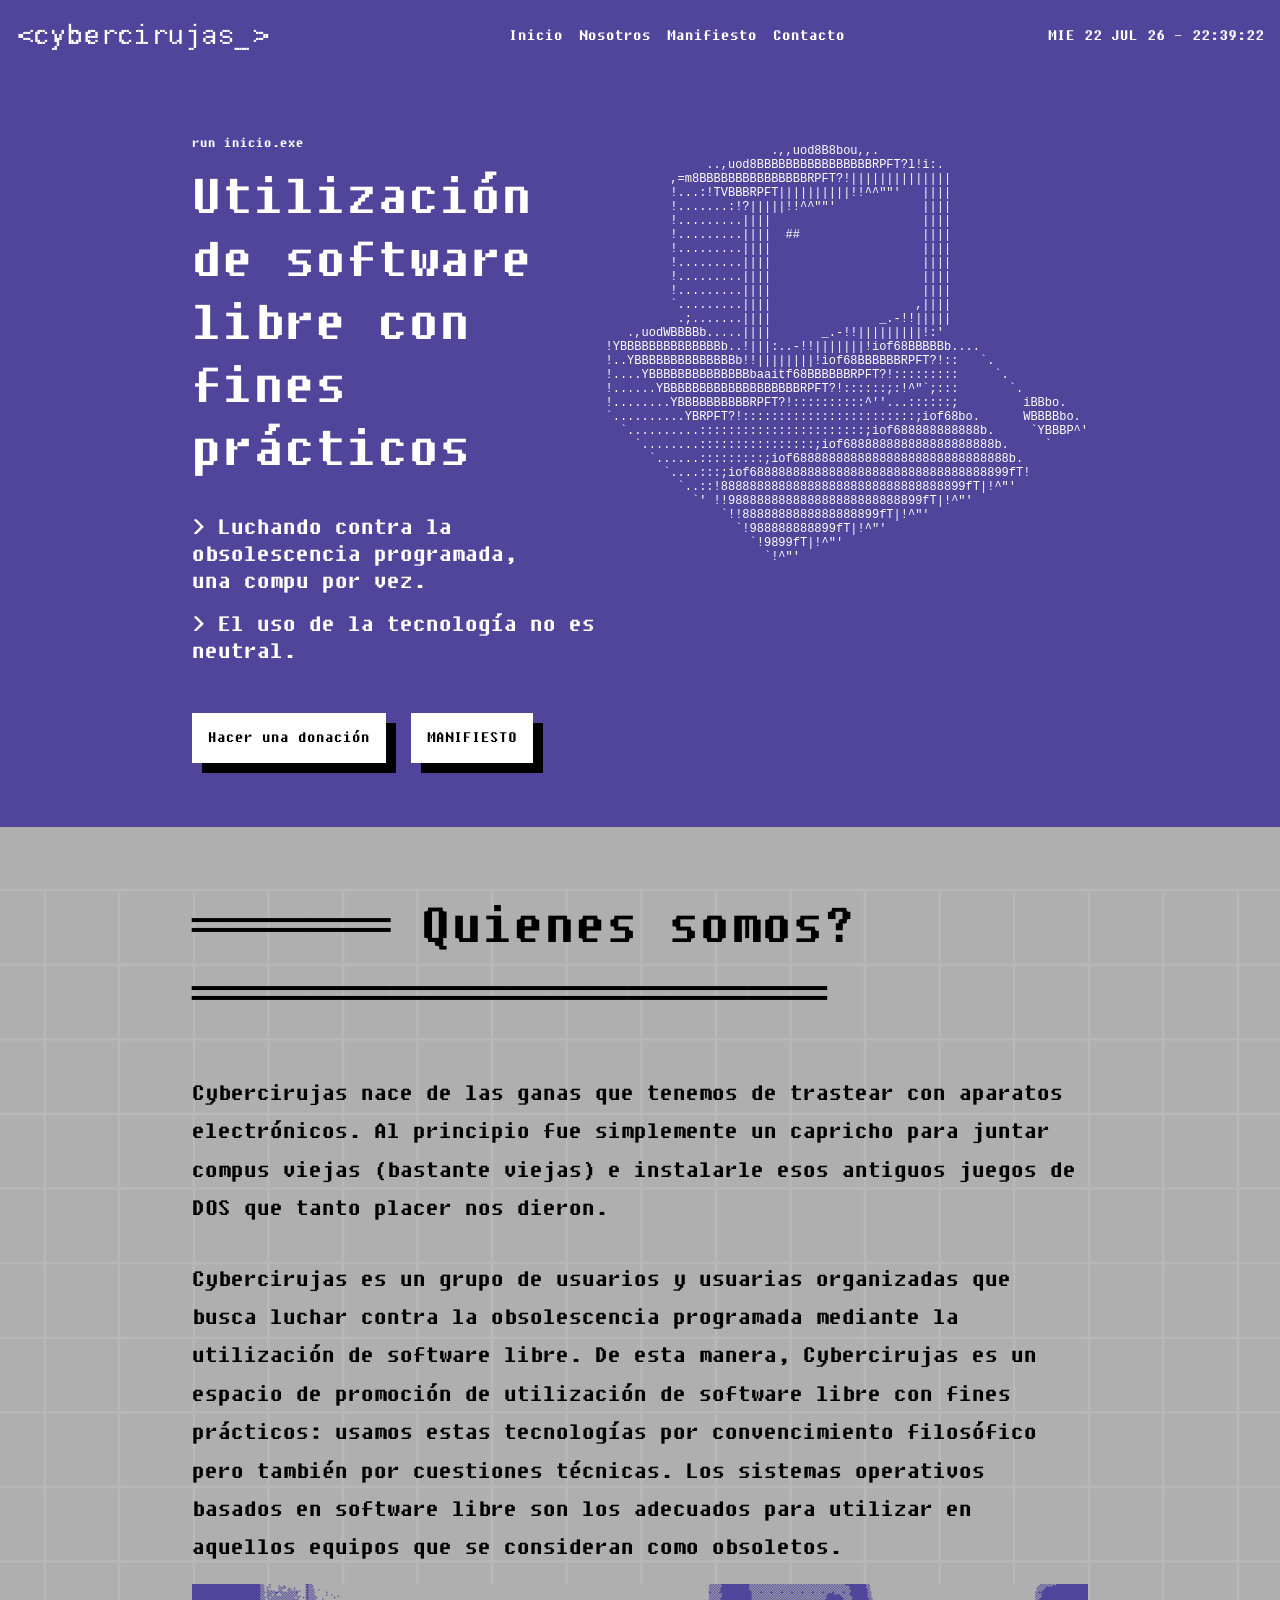
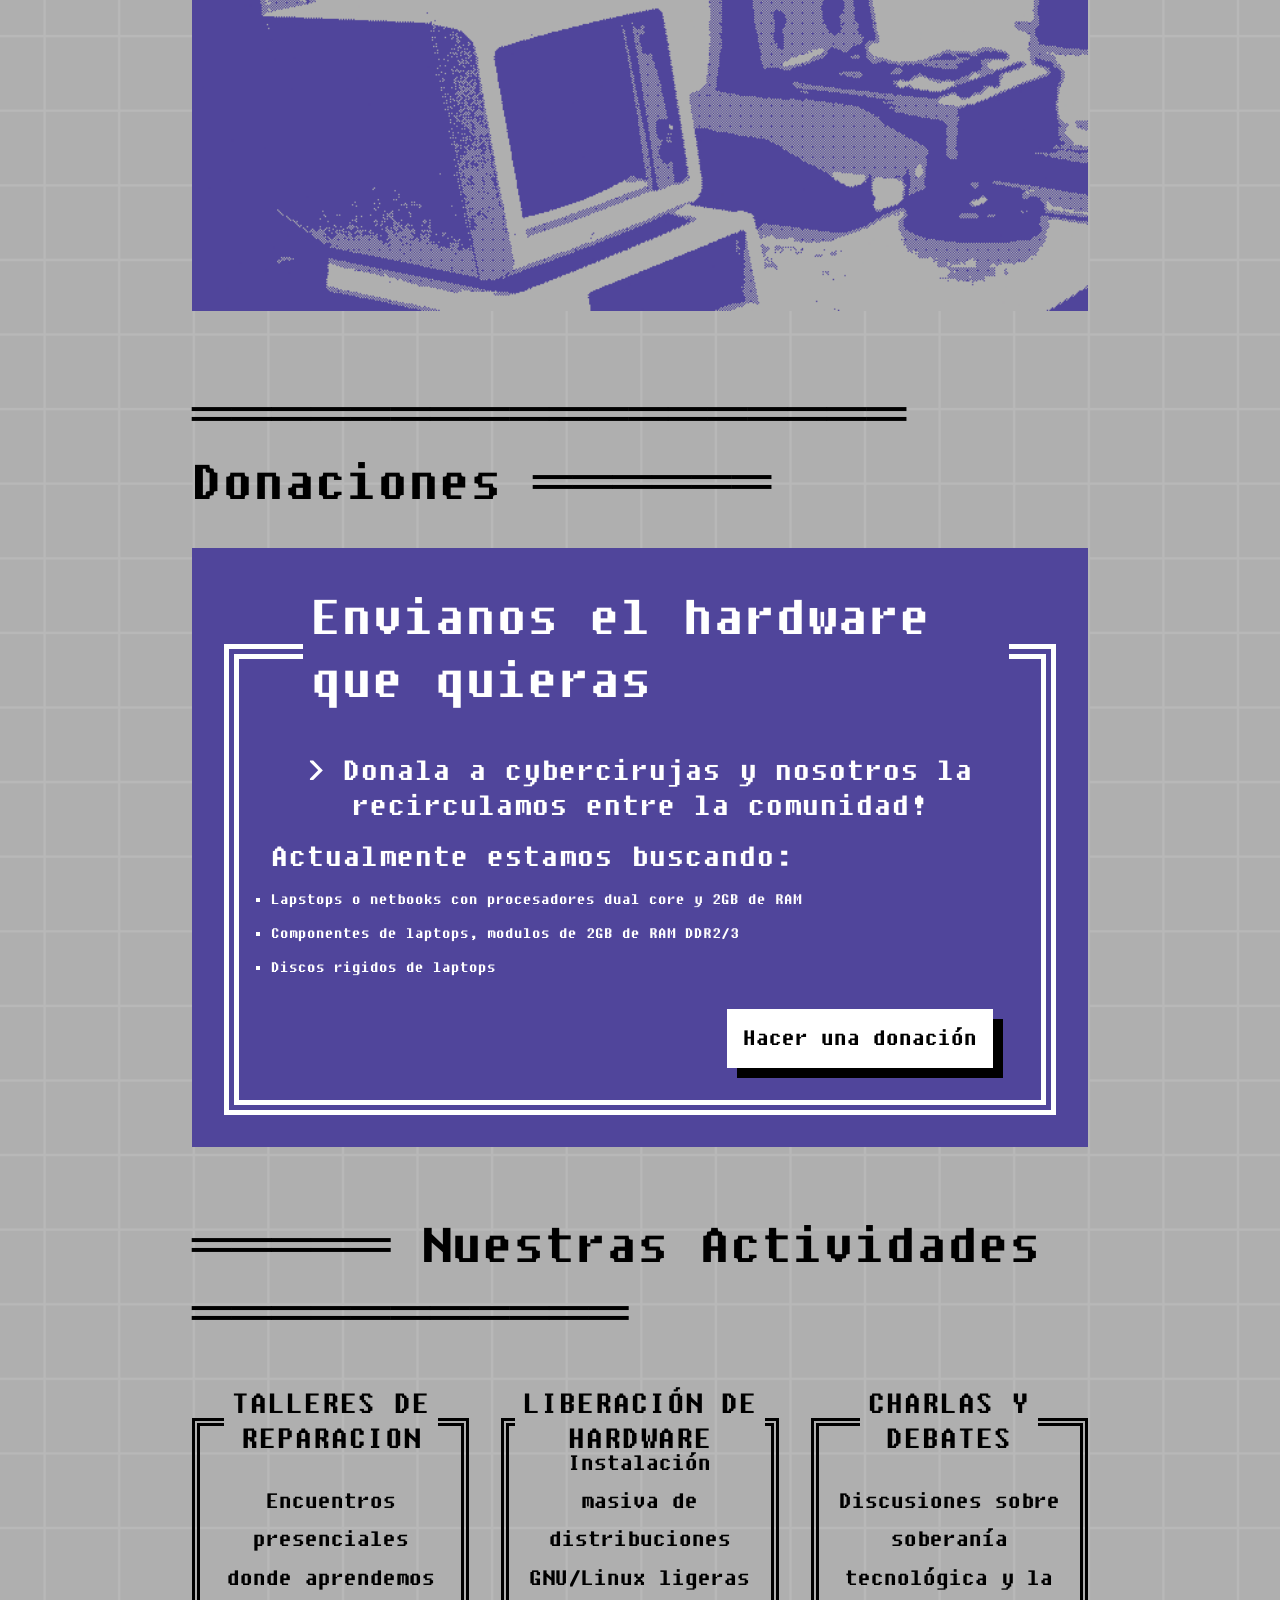
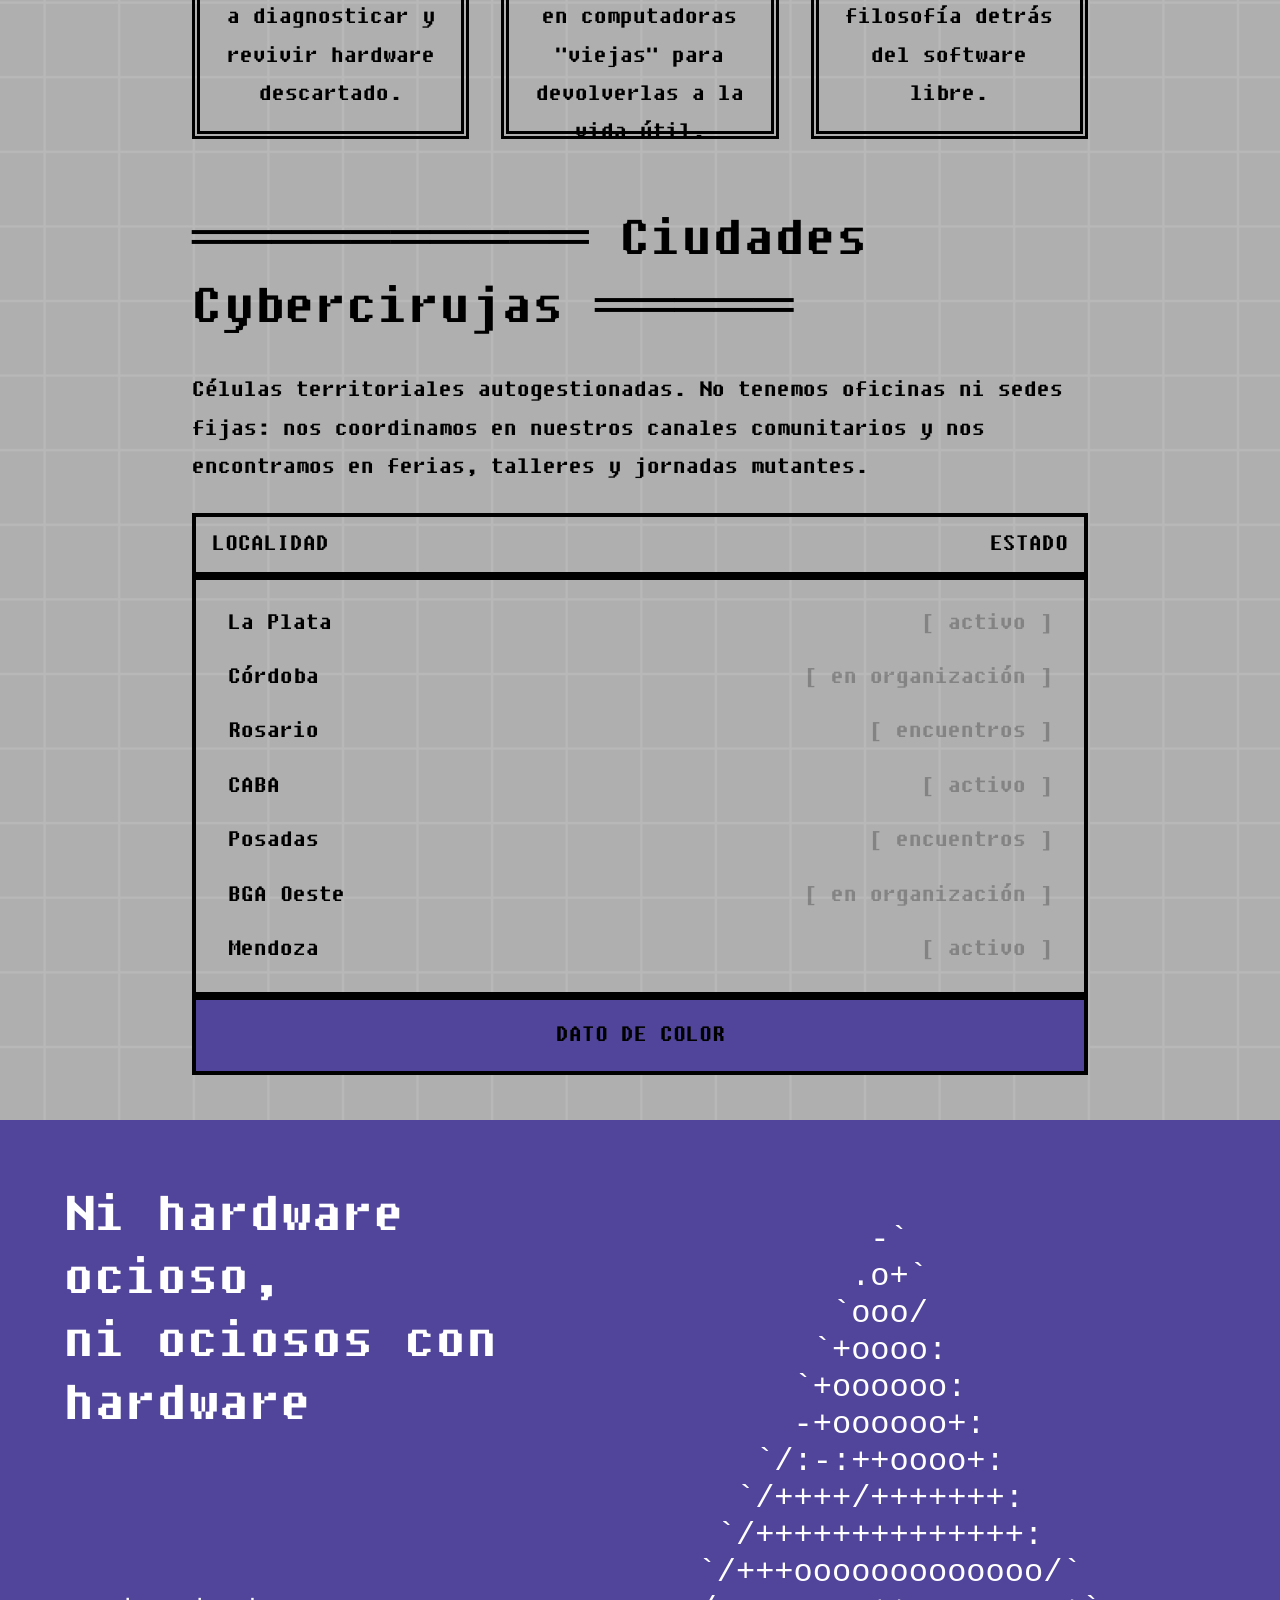
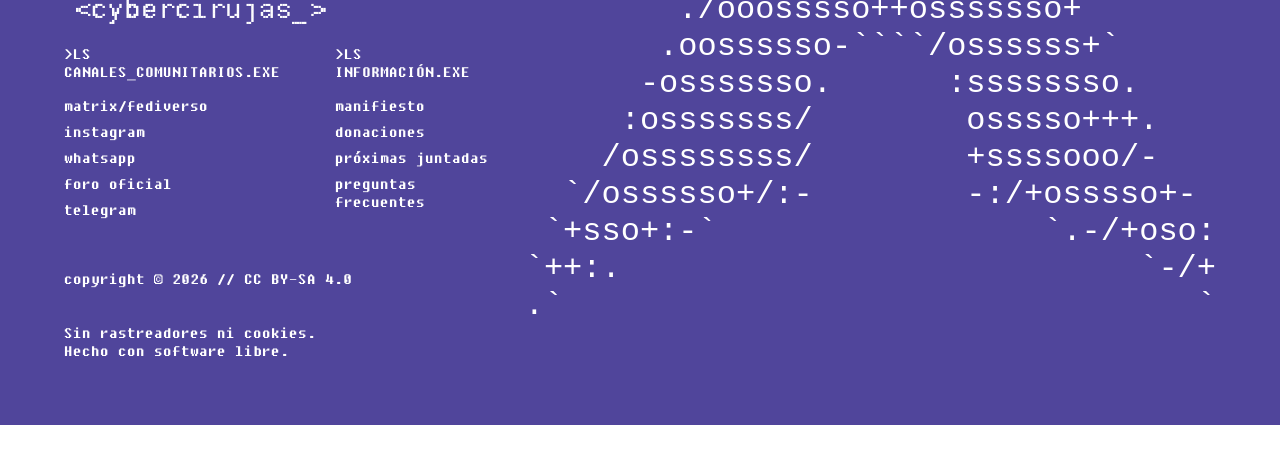
==== commit 8b300359: "cambios sutiles" ====
--- a/index.html
+++ b/index.html
@@ -230,21 +230,21 @@
 
                     <div class="canales">
                         <p>>LS CANALES_COMUNITARIOS.EXE</p>
-        
-                        <a href="https://t.me/cybercirujas" target="_blank">instagram</a>
-                        <a href="https://t.me/cybercirujas" target="_blank">foro oficial</a>
-                        <a href="https://t.me/cybercirujas" target="_blank">telegram</a>
-                        <a href="https://t.me/cybercirujas" target="_blank">whatsapp</a>
-                        <a href="https://t.me/cybercirujas" target="_blank">matrix/fediverso</a>
+    
+                        <a href="" target="">matrix/fediverso</a>
+                        <a href="" target="">instagram</a>
+                        <a href="" target="">whatsapp</a>
+                        <a href="" target="">foro oficial</a>
+                        <a href="" target="">telegram</a>
                     </div>
 
                     <div class="informacion">
                         <p>>LS INFORMACIÓN.EXE</p>
         
-                        <a href="https://t.me/cybercirujas" target="_blank">manifiesto</a>
-                        <a href="https://t.me/cybercirujas" target="_blank">donaciones</a>
-                        <a href="https://t.me/cybercirujas" target="_blank">próximas juntadas</a>
-                        <a href="https://t.me/cybercirujas" target="_blank">preguntas frecuentes</a>
+                        <a href="manifiesto.html" target="">manifiesto</a>
+                        <a href="" target="">donaciones</a>
+                        <a href="" target="">próximas juntadas</a>
+                        <a href="" target="">preguntas frecuentes</a>
                     </div>
 
                 </div>
